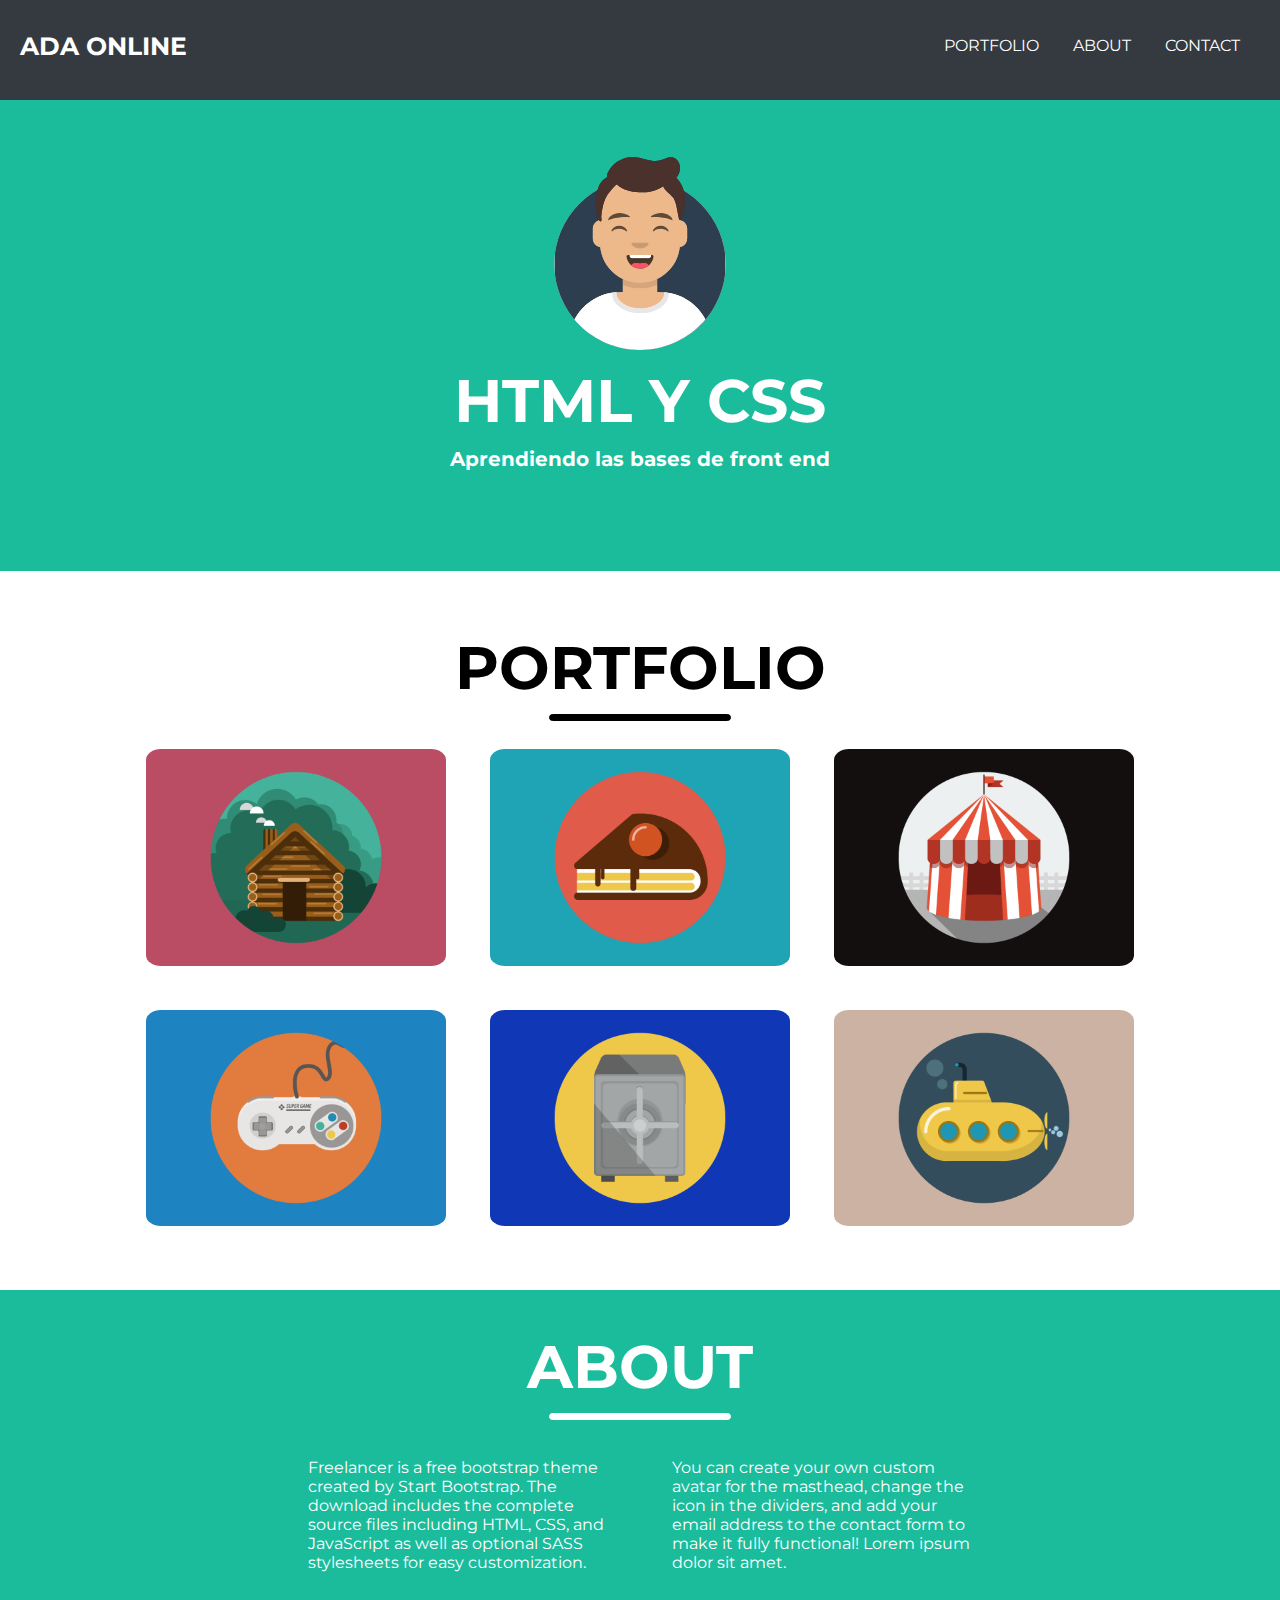
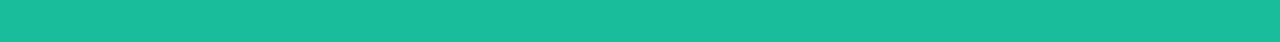
==== index.html @ d371168d "Cambie a index.html" ====
<!DOCTYPE html>
<html lang="es">

<head>
  <meta charset="UTF-8">
  <link rel="stylesheet" href="style.css">
  <title>Mi CV online</title>
</head>

<body>
<div class="header">
    <h2>ADA ONLINE </h2>
    <div id="menu">
    <p><a href="#portfolio">PORTFOLIO</a></p>
    <p><a href="#about">ABOUT</a></p>
    <p>CONTACT</p>
    </div>
</div>

<div id="principal">
    
    <img id="imgprincipal" src="./img/foto.svg">

    <h1>HTML Y CSS</h1>

    <h3>Aprendiendo las bases de front end</h3>

</div>

<div id="portfolio">

        <h1>PORTFOLIO</h1>
        <hr>

        <div id="imgfila1">
        <img src="./img/cabin.png">
        <img src="./img/cake.png">
        <img src="./img/circus.png">
        </div>

        <div id="imgfila2"> 
        <img src="./img/game.png">
        <img src="./img/safe.png">
        <img src="./img/submarine.png">
        </div>

</div>
 
<div class="about" id="about"> 

        <h1>ABOUT</h1>
        <hr>

        <div class="about-text">
                Freelancer is a free bootstrap theme created by Start Bootstrap. The download includes the complete source files
                including HTML, CSS, and JavaScript as well as optional SASS stylesheets for easy customization.
        </div>
        <div class="about-text">
                You can create your own custom avatar for the masthead, change the icon in the dividers, and add your email address to
                the contact form to make it fully functional! Lorem ipsum dolor sit amet.
        </div>

</div>
</body>
</html>
---- style.css ----
@import url('https://fonts.googleapis.com/css?family=Montserrat&display=swap');

body{
  text-align:center;
  margin:0;
  color: #ffffff;
  font-family: 'Montserrat', sans-serif;
}


.header {
  width: 100%;
  height:100px;
  background-color:#343a40;
  position:fixed;
}

#menu {
  position: absolute;
  right:10px;
  top:20px;
}

h2{
  font-size: 25px;
  padding-top:10px;
  padding-bottom:10px;
  position: absolute;
  left:20px;
}

p{
  margin-right:30px;
  display: inline-block;
}

#principal {
  background-color: #1abc9c;
}

#imgprincipal{
  width:200px;
  height:200px;
  padding-top:150px;
  margin-bottom:10px;
}

h1{
  font-size: 60px;
  margin-bottom:10px;
  margin-top:0;
}

h3{
  font-size: 20px;
  margin-top:10px;
  padding-bottom:100px;
}

#portfolio{
  background-color: #ffffff;
  color:#000000;
  padding:40px;
}

#portfolio img{
  width: 300px;
  margin:20px;
  display: inline-block;
  border-radius: 5%;
  text-align:center;
}

#portfolio hr{
  height: 5px;
  width: 15%;
  background-color: black;
  border: 1px solid black;
  border-radius: 5px;
}

.about{
  background-color: #1abc9c;
  color:#ffffff;
  padding: 40px;
}

.about hr{
  height: 5px;
  width: 15%;
  background-color: white;
  border: 1px solid white;
  border-radius: 5px;
}

.about-text{
  width: 300px;
  display:inline-block;
  text-align: left;
  padding: 30px;
}

a{ 
  color: #ffffff; 
  text-decoration: none;
}
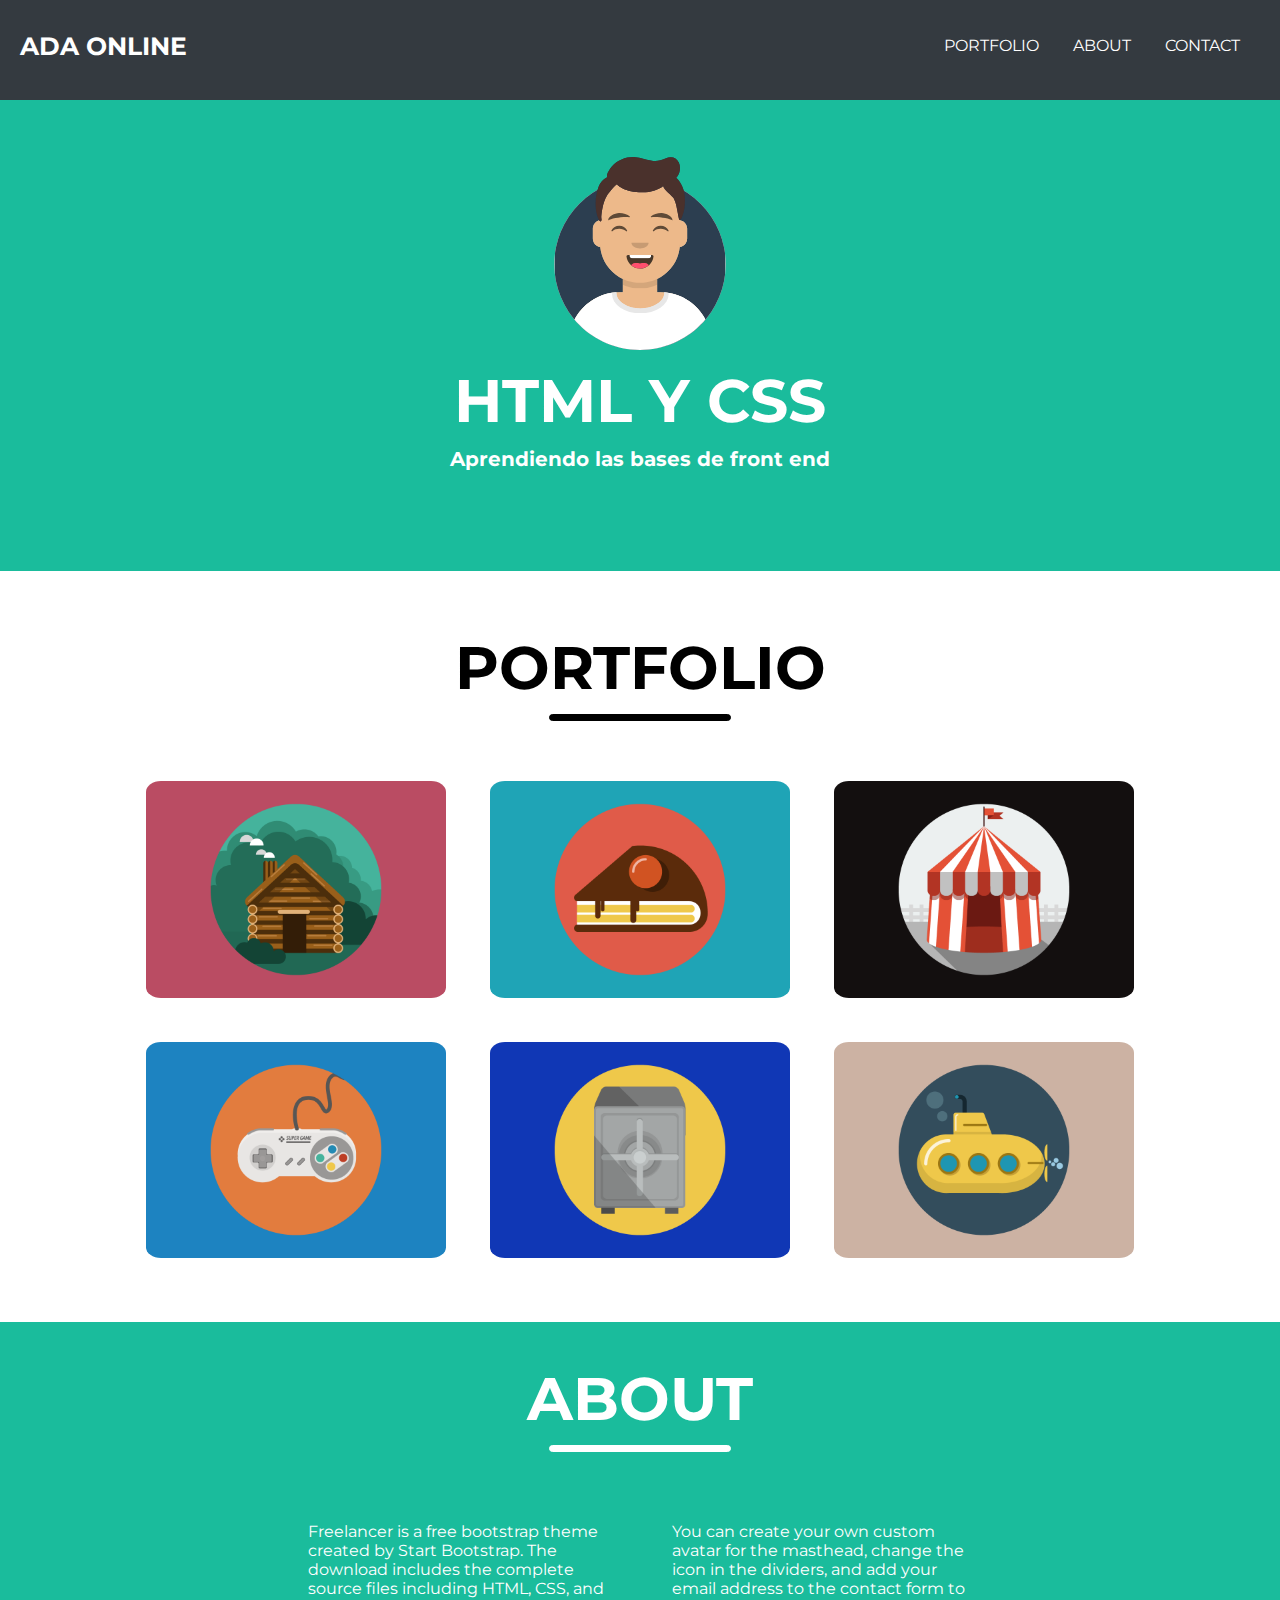
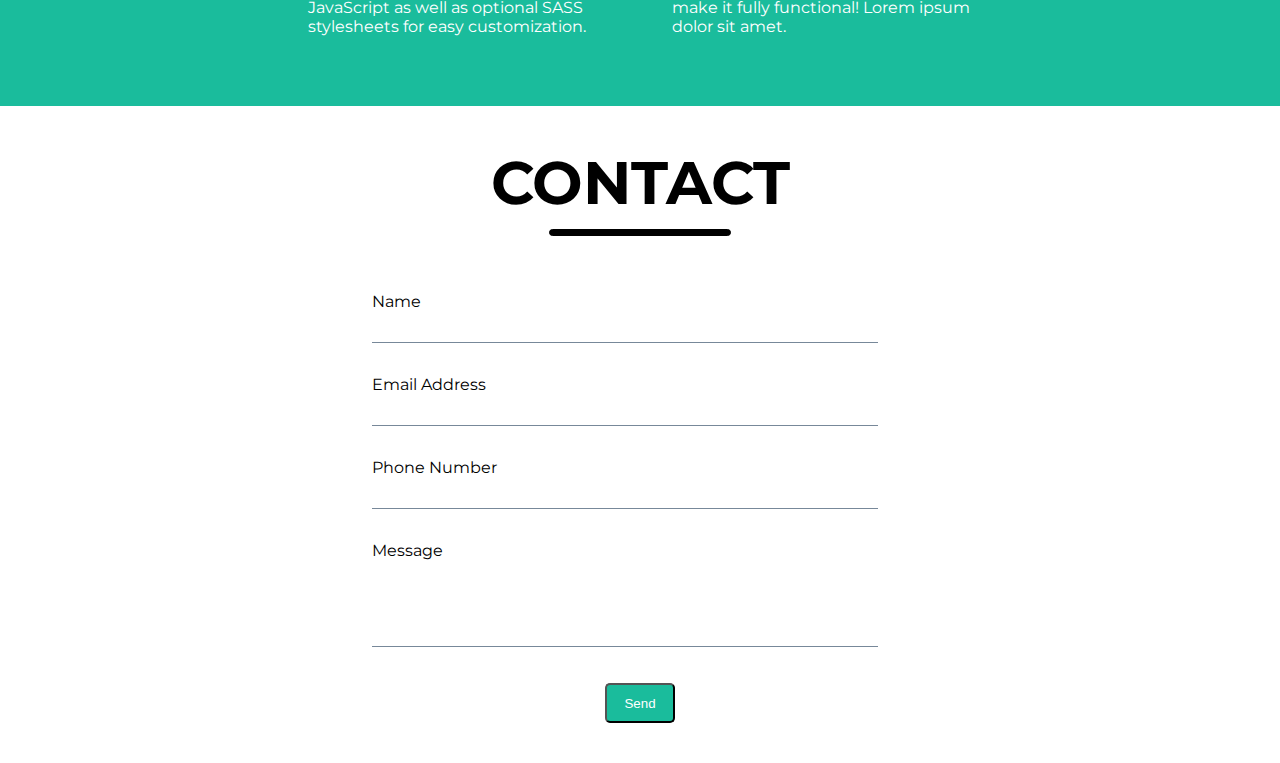
==== commit 174248bd: "Agregue formulario de contacto" ====
--- a/index.html
+++ b/index.html
@@ -13,7 +13,7 @@
     <div id="menu">
     <p><a href="#portfolio">PORTFOLIO</a></p>
     <p><a href="#about">ABOUT</a></p>
-    <p>CONTACT</p>
+    <p><a href="#contact">CONTACT</a></p>
     </div>
 </div>
 
@@ -61,5 +61,36 @@
         </div>
 
 </div>
+
+<div id="contact">
+        <h1>CONTACT</h1>
+        <hr>
+
+        <form id="formcontact" action="/contact" method="GET">
+
+        <p> Name <br>
+        <input type="text" name="first-name">
+        </p>
+
+        <p> Email Address <br>
+        <input type="email" name="email">
+        </p>    
+
+        <p> Phone Number <br>
+        <input type="number" name="phone-number">
+        </p>
+
+        <p> Message <br>
+        <textarea></textarea>
+        </p>                
+        <br>
+        
+        <input type="submit" value="Send">
+         
+        </form>
+
+</div>
+        
+
 </body>
 </html>--- a/style.css
+++ b/style.css
@@ -57,7 +57,7 @@
   padding-bottom:100px;
 }
 
-#portfolio{
+#portfolio, #contact{
   background-color: #ffffff;
   color:#000000;
   padding:40px;
@@ -71,12 +71,13 @@
   text-align:center;
 }
 
-#portfolio hr{
+#portfolio hr, #contact hr{
   height: 5px;
   width: 15%;
   background-color: black;
   border: 1px solid black;
   border-radius: 5px;
+  margin-bottom: 40px;
 }
 
 .about{
@@ -91,6 +92,7 @@
   background-color: white;
   border: 1px solid white;
   border-radius: 5px;
+  margin-bottom: 40px;
 }
 
 .about-text{
@@ -103,4 +105,34 @@
 a{ 
   color: #ffffff; 
   text-decoration: none;
+}
+
+#contact p
+{
+  padding-left:100px;
+  padding-right: 100px; 
+  text-align: left;
+}
+
+input[type=text], input[type=email], input[type=number], textarea{
+  border: none;
+  border-bottom: 1px solid lightslategray;
+  width:500px;
+  height:25px;
+  display:block;
+  padding: 3px;
+}
+
+input[type=submit]{
+  background-color: #1abc9c;
+  border-radius: 5px;
+  height:40px;
+  width:70px;
+  color: white;
+  margin-top: 20px;
+}
+
+textarea{
+  resize: none;
+  height: 80px;
 }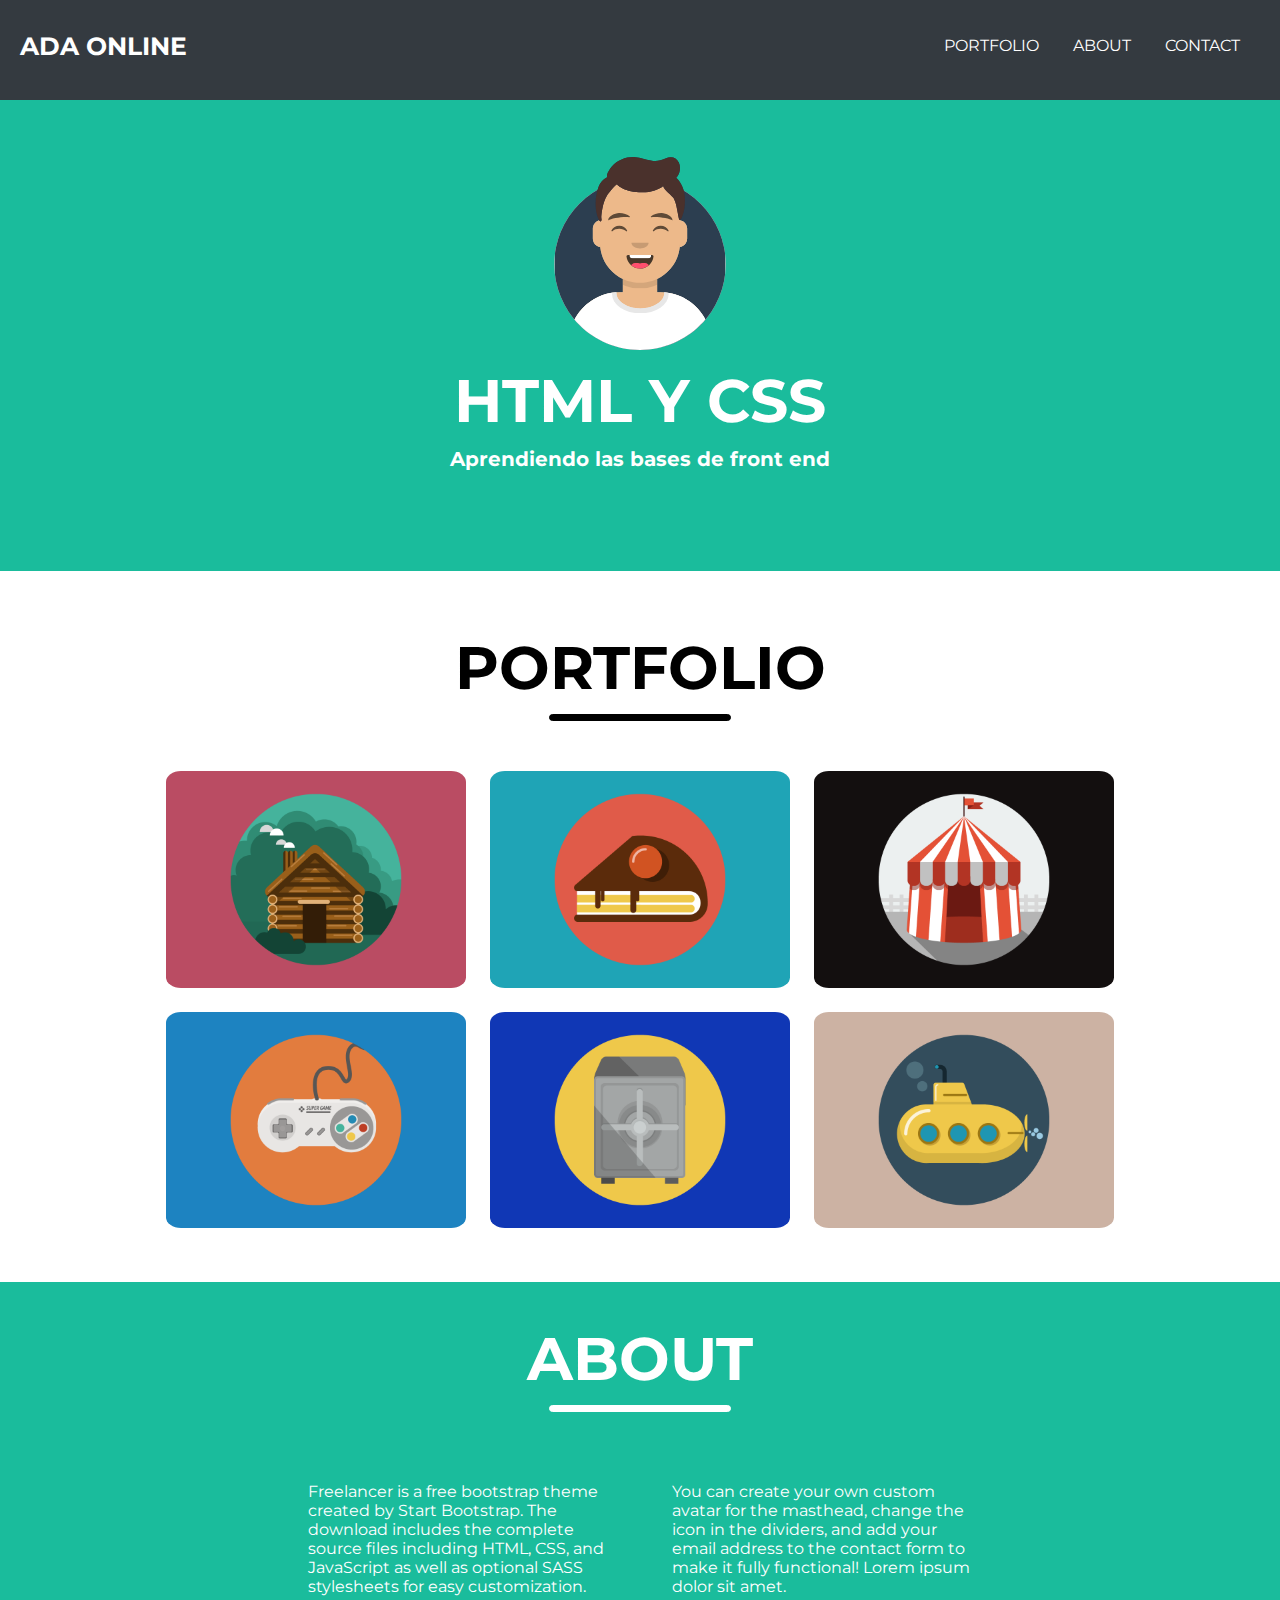
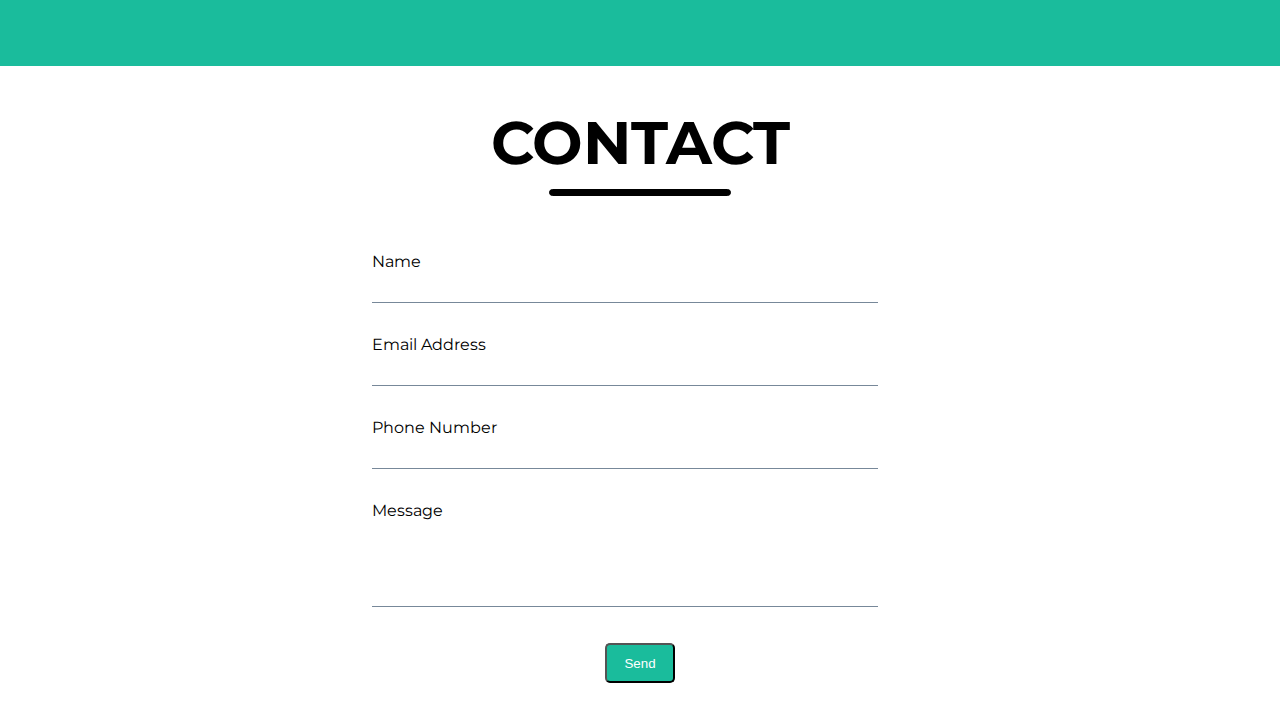
==== commit 95bbad83: "Flexbox para imagenes" ====
--- a/index.html
+++ b/index.html
@@ -31,19 +31,15 @@
 
         <h1>PORTFOLIO</h1>
         <hr>
-
-        <div id="imgfila1">
+        <div id="imgportfolio">
         <img src="./img/cabin.png">
         <img src="./img/cake.png">
         <img src="./img/circus.png">
-        </div>
 
-        <div id="imgfila2"> 
         <img src="./img/game.png">
         <img src="./img/safe.png">
         <img src="./img/submarine.png">
         </div>
-
 </div>
  
 <div class="about" id="about"> 
--- a/style.css
+++ b/style.css
@@ -63,12 +63,20 @@
   padding:40px;
 }
 
+.imgportfolio{
+  display: flex;
+  flex-direction:row;
+  flex-wrap:wrap;
+  justify-content:center;
+  text-align:center;
+  align-items:center;
+}
+
 #portfolio img{
   width: 300px;
   margin:20px;
-  display: inline-block;
   border-radius: 5%;
-  text-align:center;
+  margin:10px;
 }
 
 #portfolio hr, #contact hr{
@@ -135,4 +143,18 @@
 textarea{
   resize: none;
   height: 80px;
-}+}
+
+@media (max-width: 660px){
+  .header{
+    background-color:darkkhaki;
+  }
+  
+}
+
+@media (min-width:601px) and (max-width: 800px){
+  .header{
+    background-color:lightcoral;
+  }
+}
+
